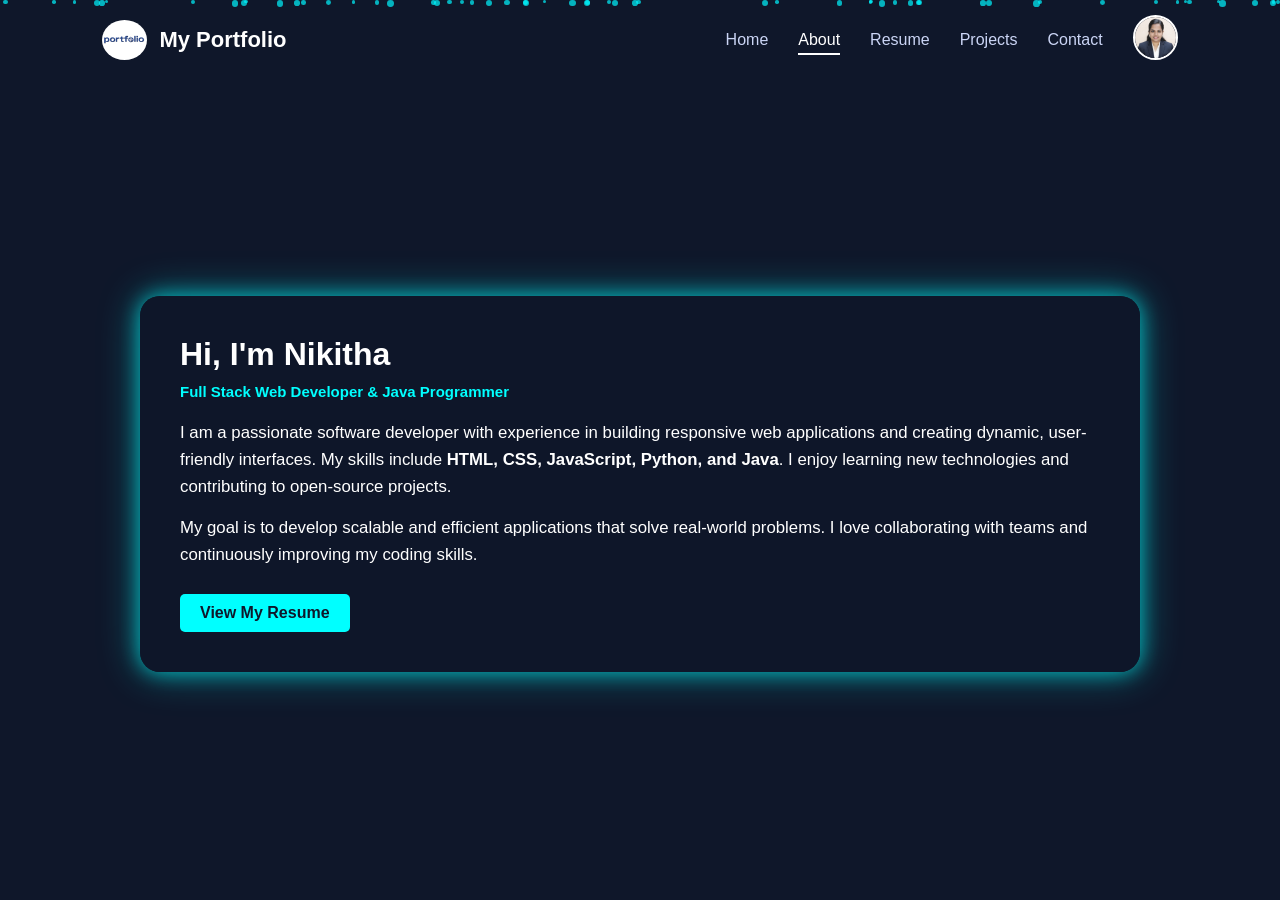
==== about.html @ 806eccc3 "Initial portfolio upload" ====
<!DOCTYPE html>
<html lang="en">
<head>
    <meta charset="UTF-8">
    <title>About | Nikitha</title>
    <link rel="stylesheet" href="style.css">
    <link rel="stylesheet" href="about.css">
    <link rel="stylesheet" href="https://cdnjs.cloudflare.com/ajax/libs/font-awesome/6.5.0/css/all.min.css">
</head>
<body>

<!-- ================= SNOW ================= -->



<!-- ================= NAVBAR ================= -->
<header class="navbar">
<div class="snow-container"></div>
    <div class="logo">
        <img src="portfolio logo.png" 
             alt="My Portfolio Logo" class="logo-img">
        <span>My Portfolio</span>
    </div>

    <nav class="nav-links">
        <a href="index.html">Home</a>
        <a class="active" href="about.html">About</a>
        <a href="resume.html">Resume</a>
        <a href="project.html">Projects</a>
        <a href="contact.html">Contact</a>
    </nav>

    <div class="profile-menu">
  <div class="profile" id="profileToggle">
    <img src="Niki blazer pic.jpg" alt="Profile">
  </div>

  <div class="profile-dropdown" id="profileDropdown">
    <a href="profile.html">Profile</a>
    <a href="settings.html">Settings</a>
    <a href="logout.html">Logout</a>
  </div>
</div>

    
</header>

<!-- ================= ABOUT BOX ================= -->
<section class="about">
    <div class="about-box">
        <!-- Photo -->
        

        <!-- Content -->
        <div class="about-text">
            <h2>Hi, I'm Nikitha</h2>
            <p class="role">Full Stack Web Developer & Java Programmer</p>

            <p class="desc">
                I am a passionate software developer with experience in building responsive web applications and creating dynamic, user-friendly interfaces. My skills include <strong>HTML, CSS, JavaScript, Python, and Java</strong>. I enjoy learning new technologies and contributing to open-source projects.
            </p>

            <p class="goal">
                My goal is to develop scalable and efficient applications that solve real-world problems. I love collaborating with teams and continuously improving my coding skills.
            </p>

            <a href="resume.pdf" class="btn">View My Resume</a>
        </div>
    </div>
</section>

<script src="script.js"></script>
</body>
</html>
---- style.css ----
/* ==== HOME PAGE ==== */
* {
    margin: 0;
    padding: 0;
    box-sizing: border-box;
    font-family: 'Segoe UI', sans-serif;
}

body {
    background: linear-gradient(135deg, #0f172a, #020617);
    color: white;
}

/* ================= NAVBAR ================= */
.navbar {
    display: flex;
    align-items: center;
    justify-content: space-between;
    padding: 15px 8%;
}

.logo {
    display: flex;
    align-items: center;
    gap: 10px;
}

.logo img {
    width: 45px;
    height: 40px;
    border-radius: 50%;
    object-fit: cover;
}

.nav-links {
    display: flex;
    gap: 30px;
    margin-left: auto;
    margin-right: 30px;
}

.nav-links a {
    text-decoration: none;
    color: #cbd5f5;
    font-size: 16px;
}

.nav-links a.active,
.nav-links a:hover {
    color: #36bce1;
}

.profile img {
    width: 45px;
    height: 45px;
    border-radius: 50%;
    border: 2px solid #38bdf8;
}

/* ================= HERO ================= */
.hero {
    height: calc(100vh - 80px);
    display: flex;
    align-items: center;
    justify-content: center;
    gap: 100px;
    padding: 0 8%;
}

.hero-text.center {
    text-align: center;
    line-height: 1.1;
}

.hero-text p,
.hero-text h1 {
    margin: 0;
    padding: 0;
}

.hello {
    font-size: 32px;
    margin-bottom: 10px;
}

.hero-text h1 {
    font-size: 45px;
    margin-bottom: 8px;
}

.desc {
    font-size: 30px;
    margin-bottom: 8px;
}

.desc span {
    display: block;          /* keeps line break tight */
    color: #22d3ee;
    font-weight: 600;
    font-size: 30px;
    margin-bottom: 10px;
}


.role {
    font-size: 15px;
    color: #94a3b8;
    margin-top: 6px;
}

.buttons {
    margin-top: 20px;
    display: flex;
    justify-content: center;
    gap: 15px;
}

.btn {
    padding: 12px 28px;
    border-radius: 30px;
    font-size: 15px;
    cursor: pointer;
    transition: 
        transform 0.25s ease,
        box-shadow 0.25s ease,
        background-color 0.25s ease,
        color 0.25s ease,
        border-color 0.25s ease;
}

.primary {
    background: #22d3ee;
    border: none;
    color: #020617;
}

.outline {
    background: transparent;
    border: 2px solid #3b82f6;
    color: #3b82f6;
}

.btn:hover {
    transform: scale(1.08);
    box-shadow: 0 0 22px rgba(34, 211, 238, 0.9);
}

.primary:hover {
    background-color: #0ea5e9;
    color: white;
}

/* ================= IMAGE ================= */
.hero-img {
    position: relative;
    width: 280px;
    height: 280px;
    display: flex;
    align-items: center;
    justify-content: center;
}

.shape {
    position: absolute;
    width: 220px;
    height: 290px;
    background: #60a5fa;
    border-radius: 30px;
    transform: rotate(20deg);
    z-index: 1;
}

.shape.outline {
    background: transparent;
    border: 3px solid white;
    transform: rotate(-10deg);
    z-index: 2;
}

.hero-img img {
    width: 200px;
    height: 200px;
    border-radius: 50%;
    object-fit: cover;
    border: 6px solid #38bdf8;
    background: white;
    z-index: 3;
    transition: transform 0.3s ease, box-shadow 0.3s ease;
}

.hero-img img:hover {
    transform: scale(1.08);
    box-shadow: 0 0 25px rgba(56, 189, 248, 0.8);
}

.hero-img:hover .shape {
    box-shadow: 0 0 30px rgba(96, 165, 250, 0.6);
}

.logo img:hover {
    transform: scale(1.1);
    box-shadow: 0 0 15px rgba(34, 211, 238, 0.9);
}

.hero-text p,
.hero-text h1:hover {
    transform: scale(1.03);
    text-shadow: 0 0 12px rgba(34, 211, 238, 0.8);
}

.nav-links a:hover {
    transform: scale(1.1);
    text-shadow: 0 0 10px rgba(250, 204, 21, 0.9);
}

.profile img:hover {
    transform: scale(1.12);
    border-color: #22d3ee;
    box-shadow:
        0 0 12px rgba(34, 211, 238, 0.9),
        0 0 24px rgba(34, 211, 238, 0.7);
}

.profile img:active {
    transform: scale(1.05);
    box-shadow:
        0 0 18px rgba(34, 211, 238, 1),
        0 0 35px rgba(34, 211, 238, 0.8);
}

@media (hover: none) {
    .profile img:active {
        border-color: #38bdf8;
    }
}

.profile img {
    cursor: pointer;
}

/* ================= FLOATING SNOW EFFECT ================= */
.snow-container {
    position: fixed;
    top: 0;
    left: 0;
    width: 100%;
    height: 100%;
    pointer-events: none;
    z-index: 0;
    overflow: hidden;
}

.snow {
    position: absolute;
    background: white;
    border-radius: 50%;
    opacity: 0.8;
    animation-name: float;
    animation-timing-function: ease-in-out;
    animation-iteration-count: infinite;
}

@keyframes float {
    0%   { transform: translateY(0px); }
    50%  { transform: translateY(15px); }
    100% { transform: translateY(0px); }
}






/* ================= ABOUT PAGE ================= */
.about {
    position: relative;
    display: flex;
    justify-content: center;
    align-items: center;
    min-height: 90vh;
    z-index: 1; /* above snow */
    padding: 50px 10px;
}

.about-box {
    display: flex;
    align-items: center;
    gap: 50px;
    background: rgba(15, 23, 42, 0.9);
    padding: 40px;
    border-radius: 20px;
    box-shadow: 0 0 20px rgba(0,255,255,0.6), 0 0 40px rgba(0,255,255,0.4);
    max-width: 1000px;
    flex-wrap: wrap;
}

.about-img {
    flex: 0 0 250px;
    text-align: center;
}

.about-img img {
    width: 250px;
    border-radius: 15px;
    object-fit: cover;
    border: 3px solid #0ff;
}

.about-text {
    flex: 1;
    color: white;
}

.about-text h2 {
    font-size: 2rem;
    margin-bottom: 10px;
}

.about-text .role {
    font-weight: bold;
    color: #0ff;
    margin-bottom: 20px;
}

.about-text .desc,
.about-text .goal {
    font-size: 1.05rem;
    margin-bottom: 15px;
    line-height: 1.6;
}

.about-text .btn {
    display: inline-block;
    margin-top: 10px;
    padding: 10px 20px;
    font-size: 1rem;
    border: none;
    border-radius: 5px;
    background-color: #0ff;
    color: #0f172a;
    text-decoration: none;
    font-weight: bold;
    transition: 0.3s;
}

.about-text .btn:hover {
    background-color: #0ff9;
    box-shadow: 0 0 15px #0ff;
}

/* Responsive */
@media (max-width: 900px) {
    .about-box {
        flex-direction: column;
        text-align: center;
    }

    .about-text {
        margin-top: 20px;
    }
}

/* ====== HERO TEXT GLOW (Home Page) ====== */
.hero-text p,
.hero-text h1,
.hero-text .desc span,
.hero-text .role {
    transition: transform 0.3s ease, text-shadow 0.3s ease, color 0.3s ease;
}

.hero-text .role:hover {
    transform: scale(1.05);
    text-shadow: 0 0 15px #fff, 0 0 25px #fff;
    color: #fff;
    cursor: default;
}

/* ====== ABOUT TEXT GLOW (About Page) ====== */
.about-text h2,
.about-text .role,
.about-text .desc,
.about-text .goal {
    transition: transform 0.3s ease, text-shadow 0.3s ease, color 0.3s ease;
}


/* ===== ABOUT PAGE IMAGE ===== */
.about-img {
    flex: 0 0 260px;
    display: flex;
    justify-content: center;
    align-items: center;
}

.about-img img {
    width: 260px;
    height: 260px;
    object-fit: cover;
    border-radius: 20px;
    border: 3px solid #ffffff;
    transition: 
        transform 0.35s ease,
        box-shadow 0.35s ease,
        border-color 0.35s ease;
}

/* Hover / Touch glow */
.about-img img:hover {
    transform: scale(1.06);
    border-color: #ffffff;
    box-shadow:
        0 0 15px rgba(255, 255, 255, 0.8),
        0 0 30px rgba(255, 255, 255, 0.6),
        0 0 45px rgba(255, 255, 255, 0.4);
    cursor: pointer;
}

/* Mobile touch support */
.about-img img:active {
    transform: scale(1.03);
    box-shadow:
        0 0 20px rgba(255, 255, 255, 1),
        0 0 40px rgba(255, 255, 255, 0.8);
}




/*SERVICES PAGE*/
/* ===== SERVICES SECTION ===== */
/* ================= RESET ================= */
* {
    margin: 0;
    padding: 0;
    box-sizing: border-box;
    font-family: 'Segoe UI', sans-serif;
}

body {
    background: linear-gradient(135deg, #0f172a, #020617);
    color: white;
    overflow-x: hidden;
}

/* ================= NAVBAR (SAME AS HOME) ================= */
.navbar {
    position: sticky;
    top: 0;
    z-index: 1000;

    background: #0f172a;
    display: flex;
    align-items: center;
    justify-content: space-between;

    padding: 15px 8%;
}

.logo {
    display: flex;
    align-items: center;
    gap: 12px;
}

.logo img {
    width: 45px;
    height: 40px;
    border-radius: 50%;
    object-fit: cover;
}

.logo span {
    font-size: 22px;
    font-weight: 600;
}

.nav-links {
    display: flex;
    gap: 30px;
}

.nav-links a {
    text-decoration: none;
    color: #cbd5f5;
    font-size: 16px;
    position: relative;
    transition: 0.3s;
}

.nav-links a:hover,
.nav-links a.active {
    color: white;
}

.nav-links a::after {
    content: "";
    position: absolute;
    left: 0;
    bottom: -6px;
    width: 0;
    height: 2px;
    background: white;
    transition: 0.3s;
}

.nav-links a:hover::after,
.nav-links a.active::after {
    width: 100%;
}

.profile img {
    width: 45px;
    height: 45px;
    border-radius: 50%;
    border: 2px solid white;
}




/* ================= CONTACT page ================= */
/* ================= CONTACT SECTION ================= */
.contact-section {
    position: relative;
    min-height: 100vh;
    padding: 100px 8%;
    background: linear-gradient(135deg, #0f172a, #020617);
    color: white;
    overflow: hidden;
    text-align: center;
}

/* Title */
.contact-section h1 {
    font-size: 42px;
    margin-bottom: 50px;
    z-index: 2;
    position: relative;
}

/* ================= CONTACT CONTAINER ================= */
.contact-container {
    display: flex;
    justify-content: center;
    align-items: center;
    gap: 40px;
    flex-wrap: wrap;
    z-index: 2;
    position: relative;
}

/* ================= CONTACT CARD ================= */
.contact-card {
    background: skyblue;
    backdrop-filter: blur(10px);
    border-radius: 20px;
    padding: 30px 25px;
    width: 280px;
    box-shadow: white;
    transition: all 0.35s ease;
}

.contact-card img {
    margin-bottom: 15px;
}

.contact-card p {
    font-size: 20px;
    font-weight: 600;
    margin-bottom: 10px;
}

.contact-card a {
    color: darkblue;
    text-decoration: none;
    font-size: 15px;
    word-break: break-all;
}

/* Hover Effect */
.contact-card:hover {
    transform: translateY(-15px) scale(1.03);
    background: palegoldenrod;
}


/* ================= RESPONSIVE ================= */
@media (max-width: 768px) {
    .contact-section h1 {
        font-size: 32px;
    }

    .contact-card {
        width: 100%;
        max-width: 320px;
    }
}
/* ===== CONTACT PAGE BACKGROUND ===== */
.contact-page {
    min-height: 100vh;
    background: radial-gradient(circle at top, #020617, #000);
    display: flex;
    justify-content: center;
    align-items: center;
    padding: 40px;
}

/* ===== MAIN GLOW CONTAINER (LIKE HOME HERO) ===== */
.contact-glow-wrapper {
    width: 90%;
    max-width: 1100px;
    background: #0b1220;
    border-radius: 30px;
    padding: 60px;
    text-align: center;
    position: relative;

    box-shadow:
        0 0 40px rgba(34, 211, 238, 0.6),
        0 0 120px rgba(34, 211, 238, 0.35),
        inset 0 0 30px rgba(255, 255, 255, 0.02);
}

/* Glow border illusion */
.contact-glow-wrapper::before {
    content: "";
    position: absolute;
    inset: -4px;
    border-radius: 35px;
    background: linear-gradient(135deg, #22d3ee, #14b8a6);
    filter: blur(25px);
    opacity: 0.6;
    z-index: -1;
}

/* ===== TITLE ===== */
.contact-glow-wrapper h1 {
    font-size: 42px;
    color: white;
    margin-bottom: 60px;
}

/* ===== CARDS LAYOUT ===== */
.contact-cards {
    display: flex;
    justify-content: center;
    gap: 40px;
    flex-wrap: wrap;
}

/* ===== SKY BLUE CARDS ===== */
.contact-card {
    background: #38bdf8;
    color: #020617;
    border-radius: 20px;
    padding: 30px 25px;
    width: 280px;
    box-shadow: 0 15px 30px rgba(0,0,0,0.4);
    transition: 0.3s ease;
}

.contact-card img {
    margin-bottom: 15px;
}

.contact-card p {
    font-size: 20px;
    font-weight: 600;
    margin-bottom: 10px;
}

.contact-card a {
    color: #020617;
    font-weight: 600;
    text-decoration: none;
    word-break: break-all;
}

/* Card hover */
.contact-card:hover {
    transform: translateY(-12px);
    box-shadow: 0 25px 50px rgba(56, 189, 248, 0.6);
}

/* ===== RESPONSIVE ===== */
@media (max-width: 900px) {
    .contact-glow-wrapper {
        padding: 40px;
    }

    .contact-glow-wrapper h1 {
        font-size: 34px;
    }
}




/*Resume page*/
/* ================= RESUME SECTION ================= */
/* ================= RESUME SECTION ================= */
.resume-section {
    padding: 80px 8%;
    text-align: center;
    background: #0a0f25; /* dark inner background */
    border-radius: 20px;
    box-shadow: 0 0 60px rgba(0, 191, 255, 0.4); /* outer cyan glow */
    margin: 50px auto;
    max-width: 900px;
    position: relative;
    z-index: 2;
}

/* Optional blurred glow behind the container */
.resume-section::before {
    content: "";
    position: absolute;
    inset: -10px;
    background: rgba(0,191,255,0.2);
    filter: blur(50px);
    z-index: -1;
    border-radius: 25px;
}

.section-title {
    font-size: 2.5rem;
    color: #fff;
    margin-bottom: 40px;
    text-transform: uppercase;
    letter-spacing: 1px;
}

/* Resume inner container */
.resume-container {
    display: flex;
    flex-direction: column;
    align-items: center;
    gap: 30px;
    background: #0f172a; /* slightly lighter dark for contrast */
    padding: 40px;
    border-radius: 20px;
    box-shadow: 0 0 30px rgba(62, 202, 255, 0.3);
    transition: transform 0.3s, box-shadow 0.3s;
}

.resume-container:hover {
    transform: translateY(-5px);
    box-shadow: 0 0 50px rgba(62, 202, 255, 0.5);
}

.resume-img {
    max-width: 100%;
    height: auto;
    border-radius: 15px;
    box-shadow: 0 10px 20px rgba(0,0,0,0.3);
}

.download-btn {
    background: #3ecaff;
    color: #000;
    font-weight: bold;
    padding: 15px 30px;
    border-radius: 15px;
    text-decoration: none;
    transition: transform 0.3s, box-shadow 0.3s;
}

.download-btn:hover {
    transform: translateY(-5px);
    box-shadow: 0 10px 25px rgba(62, 202, 255, 0.5);
}

/* RESPONSIVE */
@media (max-width: 600px) {
    .resume-section {
        padding: 50px 5%;
    }

    .section-title {
        font-size: 2rem;
        margin-bottom: 30px;
    }

    .resume-container {
        padding: 25px;
    }

    .download-btn {
        padding: 12px 25px;
    }
}
/* ================= FLOATING HERO IMAGE ================= */

.hero-img {
    animation: floatUpDown 4s ease-in-out infinite;
}

@keyframes floatUpDown {
    0% {
        transform: translateY(0);
    }
    50% {
        transform: translateY(-12px);
    }
    100% {
        transform: translateY(0);
    }
}
/* ================= IMAGE BRIGHTEN ON HOVER ================= */

.hero-img img {
    transition: filter 0.4s ease, transform 0.4s ease;
}

.hero-img img:hover {
    filter: brightness(1.15);
}
/* ================= SOCIAL ICONS (HOME) ================= */

.social-icons {
    margin: 18px 0 25px;
    display: flex;
    justify-content: center;
    gap: 18px;
}

.social-icons a {
    font-size: 20px;
    color: #22d3ee;
    transition: transform 0.3s ease, color 0.3s ease;
}

.social-icons a:hover {
    transform: translateY(-4px) scale(1.15);
    color: #38bdf8;
}
.social-icons a i {
    font-size: 2rem;  /* icon size */
    color: inherit;   /* original color */
    transition: color 0.2s, text-shadow 0.2s; /* smooth glow effect */
}

/* Glow like hover, but only on click */
.social-icons a i:active {
    color: #fff; /* white highlight */
    text-shadow: 0 0 5px #fff, 0 0 10px #fff, 0 0 20px #fff; /* white glow */
}
body {
  margin: 0;
  height: 100vh;
  background: #0f172a; /* Dark background */
  overflow: hidden;
  font-family: sans-serif;
}

body, html {
  overflow: auto; /* make sure scrolling is enabled */
}

.snow-container {
  position: fixed;
  width: 100%;
  height: 100%;
  top: 0;
  left: 0;
  pointer-events: none; /* lets mouse scroll through */
  z-index: -1;
}


.snow-ball {
  position: absolute;
  width: 5px;   /* small fixed size */
  height: 5px;  /* small fixed size */
  background: #00f6ff;
  border-radius: 50%;
  opacity: 0.7;
  animation-name: fall;
  animation-timing-function: linear;
  animation-iteration-count: infinite;
}

@keyframes fall {
  1% { transform: translateY(-30px) translateX(0); }
  50% { transform: translateY(50vh) translateX(20px); }
  100% { transform: translateY(100vh) translateX(-20px); }
}


/*DROPDOWN MENU*/
/* ===== Profile Dropdown Wrapper ===== */
/* ===== Profile Dropdown Wrapper ===== */
.profile-menu {
  position: relative;
  display: inline-block;
}

/* Dropdown container */
.profile-dropdown {
  position: absolute;
  top: 100%;
  right: 0;
  margin-top: 12px;
  background: linear-gradient(135deg, rgba(20,20,20,0.95), rgba(40,40,40,0.9));
  border-radius: 14px;
  min-width: 180px;
  padding: 10px 0;
  display: none;
  z-index: 999;
  backdrop-filter: blur(12px);
  box-shadow: 0 15px 40px rgba(0,0,0,0.5);
  animation: dropdownFade 0.35s ease forwards;
}

/* Show dropdown */
.profile-dropdown.active {
  display: block;
}

/* Dropdown links */
.profile-dropdown a {
  display: flex;
  align-items: center;
  gap: 12px;
  padding: 14px 22px;
  color: #ffffff;
  text-decoration: none;
  font-size: 14px;
  font-weight: 500;
  letter-spacing: 0.4px;
  transition: all 0.3s ease;
}

/* Hover effect */
.profile-dropdown a:hover {
  background: rgba(255,255,255,0.15);
  padding-left: 28px;
}

/* Divider between items */
.profile-dropdown a:not(:last-child) {
  border-bottom: 1px solid rgba(255,255,255,0.08);
}

/* Small arrow on top */
.profile-dropdown::before {
  content: "";
  position: absolute;
  top: -8px;
  right: 18px;
  width: 14px;
  height: 14px;
  background: rgba(30,30,30,0.95);
  transform: rotate(45deg);
}

/* Fade animation */
@keyframes dropdownFade {
  from {
    opacity: 0;
    transform: translateY(-10px) scale(0.95);
  }
  to {
    opacity: 1;
    transform: translateY(0) scale(1);
  }
}



/*Profile Page*/
/* =====================================================
   PROFILE PAGE STYLES — ISOLATED & SAFE
   ===================================================== */

/* Main section */
.profile-section {
  min-height: 100vh;
  padding: 130px 10%;
  display: flex;
  flex-direction: column;
  gap: 50px;
  justify-content: center;
}

/* ================= MAIN PROFILE CARD ================= */
.profile-card {
  position: relative;
  display: flex;
  align-items: center;
  gap: 60px;
  padding: 60px;
  border-radius: 30px;
  background: #020b1a;
  overflow: hidden;
  box-shadow:
    0 0 15px rgb(19, 154, 192),
    inset 0 0 5px rgba(0,255,255,0.1);
}

/* 🌟 Outer neon glow */
.profile-card::before {
  content: "";
  position: absolute;
  inset: -10px;
  background: linear-gradient(
    135deg,
    rgba(0, 255, 255, 0.9),
    rgba(0, 140, 255, 0.9)
  );
  border-radius: inherit;
  filter: blur(35px);
  opacity: 0.95;
  z-index: -1;
  
}

/* Inner glass layer */
.profile-card::after {
  content: "";
  position: absolute;
  inset: 0;
  background: rgba(255, 255, 255, 0.04);
  backdrop-filter: blur(14px);
  border-radius: inherit;
  z-index: -1;
}

/* ================= LEFT SIDE ================= */
.profile-left {
  text-align: center;
  min-width: 260px;
}

.profile-left img {
  width: 190px;
  height: 190px;
  border-radius: 50%;
  object-fit: cover;
  border: 4px solid rgba(255,255,255,0.3);
  box-shadow:
    0 0 30px rgba(0,255,255,0.6),
    0 0 80px rgba(0,140,255,0.45);
  transition: transform 0.4s ease;
}

.profile-left img:hover {
  transform: scale(1.05);
}

.profile-left h2 {
  margin-top: 18px;
  color: #ffffff;
  font-size: 1.6rem;
}

.profile-left .role {
  margin-top: 6px;
  font-size: 14px;
  color: #7fdfff;
}

/* ================= RIGHT SIDE ================= */
.profile-right h1 {
  font-size: 2.6rem;
  margin-bottom: 20px;
  color: #ffffff;
}

.profile-right p {
  font-size: 16px;
  line-height: 1.9;
  margin-bottom: 12px;
  color: #ccefff;
}

/* Profile info */
.profile-info p {
  margin-top: 8px;
  font-size: 15px;
}

/* ================= COMMON BOX SECTIONS ================= */
.profile-box {
  position: relative;
  background: #020b1a;
  border-radius: 22px;
  padding: 45px;
  box-shadow:
    0 0 15px rgb(19, 154, 192),
    inset 0 0 5px rgba(0,255,255,0.1);
}

.profile-box h2 {
  font-size: 1.8rem;
  margin-bottom: 20px;
  color: #ffffff;
}

/* ================= SKILLS ================= */
.skills {
  display: flex;
  flex-wrap: wrap;
  gap: 16px;
}

.skills span {
  padding: 10px 20px;
  border-radius: 20px;
  background: rgba(90, 236, 236, 0.18);
  color: #7fdfff;
  font-size: 14px;
  font-weight: 500;
}

/* ================= PROJECT LIST ================= */
.profile-box ul {
  list-style: none;
  padding-left: 0;
}

.profile-box ul li {
  margin-bottom: 12px;
  padding-left: 20px;
  position: relative;
  color: #ccefff;
}

.profile-box ul li::before {
  content: "✦";
  position: absolute;
  left: 0;
  color: #61e7e7;
}

/* ================= RESPONSIVE ================= */
@media (max-width: 900px) {
  .profile-card {
    flex-direction: column;
    text-align: center;
    padding: 40px;
  }

  .profile-left {
    min-width: unset;
  }

  .profile-section {
    padding: 120px 8%;
  }
}
/* ================= SKILL INTERACTION GLOW ================= */
.skills span {
  cursor: pointer;
  transition: 
    box-shadow 0.3s ease,
    transform 0.3s ease,
    background 0.3s ease;
}

/* Hover glow */
.skills span:hover {
  background: rgba(0,255,255,0.25);
  box-shadow:
    0 0 15px rgba(0,255,255,0.6),
    0 0 35px rgba(0,140,255,0.5);
  transform: translateY(-4px) scale(1.05);
}

/* Click (active) glow */
.skills span:active {
  background: rgba(0,255,255,0.35);
  box-shadow:
    0 0 25px rgba(0,255,255,0.9),
    0 0 60px rgba(0,140,255,0.7);
  transform: scale(1.08);
}



/*Settings page*/
/* ================= SETTINGS SECTION ================= */
.settings-section {
    min-height: 100vh;
    padding: 120px 10%;
    display: flex;
    justify-content: center;
    align-items: flex-start;
    background: #0f0f0f; /* match your hero background */
    color: #fff;
    position: relative;
    z-index: 1;
}

/* Container inside settings */
.settings-container {
    width: 100%;
    max-width: 900px;
    display: flex;
    flex-direction: column;
    gap: 40px;
    text-align: center;
}

.settings-container h1 {
    font-size: 3rem;
    margin-bottom: 10px;
    color: #fff;
}

.settings-container p {
    font-size: 1.2rem;
    color: #aaa;
}

/* Individual cards */
.settings-card {
    background: rgba(255, 255, 255, 0.05);
    padding: 30px 20px;
    border-radius: 20px;
    box-shadow: 0 10px 30px rgba(0, 0, 0, 0.5);
    text-align: left;
    display: flex;
    flex-direction: column;
    gap: 20px;
}

/* Card headings */
.settings-card h2 {
    font-size: 1.8rem;
    margin-bottom: 15px;
    color: #fff;
}

/* Input fields */
.settings-card input[type="text"],
.settings-card input[type="email"],
.settings-card input[type="password"] {
    width: 100%;
    padding: 12px 15px;
    border-radius: 10px;
    border: none;
    outline: none;
    background: rgba(255, 255, 255, 0.1);
    color: #fff;
    font-size: 1rem;
}

.settings-card input::placeholder {
    color: #ccc;
}

/* Labels */
.settings-card label {
    font-size: 1rem;
    color: #ddd;
}

/* Checkboxes */
.settings-card input[type="checkbox"] {
    margin-right: 10px;
}

/* Buttons */
.settings-card .btn {
    align-self: flex-start;
    margin-top: 10px;
}

/* Responsive */
@media screen and (max-width: 768px) {
    .settings-section {
        padding: 100px 5%;
    }

    .settings-container h1 {
        font-size: 2.5rem;
    }

    .settings-card h2 {
        font-size: 1.5rem;
    }
}



/*logout page*/
/* ================= LOGOUT SECTION ================= */
.logout-section {
    min-height: 100vh;
    padding: 150px 10%;
    display: flex;
    justify-content: center;
    align-items: center;
    background: #0f0f0f;
    color: #fff;
    position: relative;
    z-index: 1;
    text-align: center;
}

.logout-container h1 {
    font-size: 3rem;
    margin-bottom: 15px;
}

.logout-container p {
    font-size: 1.2rem;
    margin-bottom: 30px;
    color: #aaa;
}

.logout-container .btn {
    font-size: 1rem;
    padding: 12px 25px;
}

/* ================= PROJECTS SECTION ================= */


/* ================= PROJECTS SECTION ================= */

.projects-section {
    min-height: 100vh;
    padding: 70px 8%;
    text-align: center;
}

/* ================= HEADING ================= */

.projects-heading {
    max-width: 750px;
    margin: 0 auto 55px;
}

.section-subtitle {
    color: #00abf0;
    font-size: 14px;
    font-weight: 600;
    letter-spacing: 3px;
    margin-bottom: 12px;
}

.projects-heading h1 {
    font-size: 42px;
    font-weight: 700;
    margin-bottom: 18px;
}

.projects-heading h1 span {
    color: #00abf0;
}

.projects-intro {
    font-size: 16px;
    line-height: 1.8;
    color: #bdbdbd;
}


/* ================= PROJECT CONTAINER ================= */

.projects-container {
    display: grid;
    grid-template-columns: repeat(2, 1fr);
    gap: 30px;
    max-width: 1150px;
    margin: auto;
}


/* ================= PROJECT CARD ================= */

.project-card {
    background: rgba(255, 255, 255, 0.04);
    border: 1px solid rgba(0, 171, 240, 0.25);
    border-radius: 15px;
    padding: 30px;
    text-align: left;
    transition: 0.4s ease;
    position: relative;
    overflow: hidden;
}

.project-card:hover {
    transform: translateY(-10px);
    border-color: #00abf0;
    box-shadow: 0 10px 30px rgba(0, 171, 240, 0.15);
}


/* ================= PROJECT ICON ================= */

.project-icon {
    width: 65px;
    height: 65px;
    background: rgba(0, 171, 240, 0.12);
    border-radius: 12px;
    display: flex;
    align-items: center;
    justify-content: center;
    margin-bottom: 22px;
}

.project-icon i {
    font-size: 30px;
    color: #00abf0;
}


/* ================= PROJECT CONTENT ================= */

.project-type {
    color: #00abf0;
    font-size: 11px;
    font-weight: 700;
    letter-spacing: 2px;
}

.project-content h2 {
    font-size: 23px;
    margin: 12px 0;
    color: #ffffff;
}

.project-content p {
    font-size: 14px;
    line-height: 1.8;
    color: #c4c4c4;
    margin-bottom: 22px;
    min-height: 100px;
}


/* ================= TECHNOLOGIES ================= */

.tech-stack {
    display: flex;
    flex-wrap: wrap;
    gap: 10px;
    margin-bottom: 25px;
}

.tech-stack span {
    font-size: 12px;
    padding: 7px 12px;
    border-radius: 20px;
    color: #00abf0;
    background: rgba(0, 171, 240, 0.10);
    border: 1px solid rgba(0, 171, 240, 0.25);
}


/* ================= PROJECT BUTTON ================= */

.project-btn {
    display: inline-flex;
    align-items: center;
    gap: 9px;
    padding: 11px 22px;
    background: #00abf0;
    color: #081b29;
    text-decoration: none;
    font-size: 14px;
    font-weight: 600;
    border-radius: 25px;
    transition: 0.3s ease;
}

.project-btn:hover {
    background: transparent;
    color: #00abf0;
    border: 1px solid #00abf0;
}


/* ================= FOOTER ================= */

.projects-footer {
    text-align: center;
    padding: 25px 10px;
    color: #bdbdbd;
    font-size: 14px;
}

.projects-footer span {
    color: #00abf0;
    font-weight: 600;
}


/* ================= RESPONSIVE DESIGN ================= */

@media (max-width: 900px) {

    .projects-container {
        grid-template-columns: repeat(2, 1fr);
    }

    .projects-section {
        padding: 60px 5%;
    }

}


@media (max-width: 650px) {

    .projects-container {
        grid-template-columns: 1fr;
    }

    .projects-heading h1 {
        font-size: 32px;
    }

    .projects-intro {
        font-size: 14px;
    }

    .project-card {
        padding: 23px;
    }

    .project-content h2 {
        font-size: 20px;
    }

}
/* ================= LIVE STATUS ================= */

.live-status {
    display: inline-flex;
    align-items: center;
    gap: 9px;
    padding: 8px 16px;
    margin-bottom: 20px;
    border: 1px solid rgba(0, 255, 120, 0.3);
    border-radius: 30px;
    background: rgba(0, 255, 120, 0.07);
    color: #00e676;
    font-size: 12px;
    font-weight: 600;
    letter-spacing: 2px;
}

.live-dot {
    width: 8px;
    height: 8px;
    background: #00e676;
    border-radius: 50%;
    box-shadow: 0 0 8px #00e676;
    animation: livePulse 1.5s infinite;
}

@keyframes livePulse {
    0% {
        box-shadow: 0 0 0 0 rgba(0, 230, 118, 0.7);
    }

    70% {
        box-shadow: 0 0 0 7px rgba(0, 230, 118, 0);
    }

    100% {
        box-shadow: 0 0 0 0 rgba(0, 230, 118, 0);
    }
}
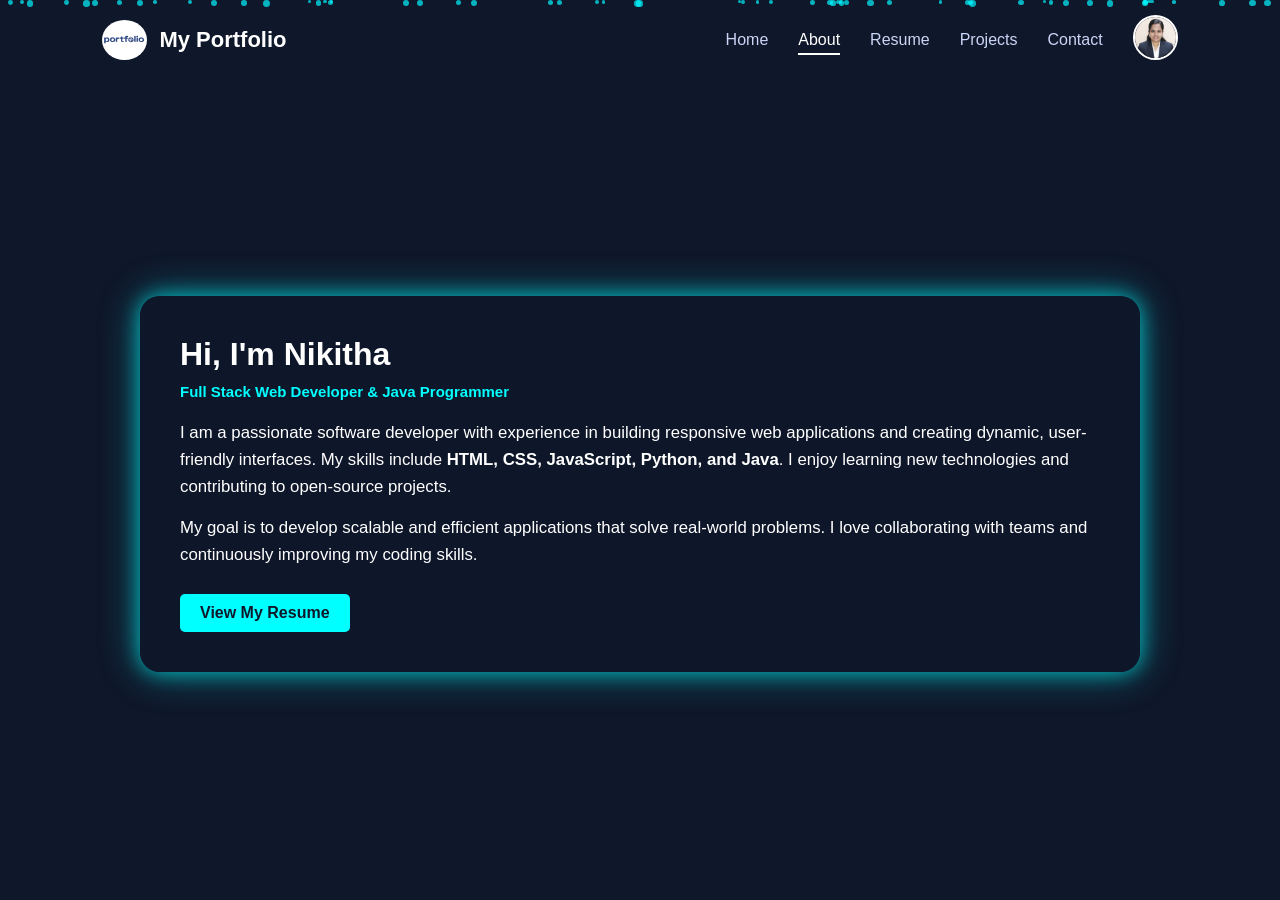
==== commit 6f1fafab: "Updated About page" ====
--- a/about.html
+++ b/about.html
@@ -64,7 +64,7 @@
                 My goal is to develop scalable and efficient applications that solve real-world problems. I love collaborating with teams and continuously improving my coding skills.
             </p>
 
-            <a href="resume.pdf" class="btn">View My Resume</a>
+            <a href="Resume.pdf" class="btn">View My Resume</a>
         </div>
     </div>
 </section>
